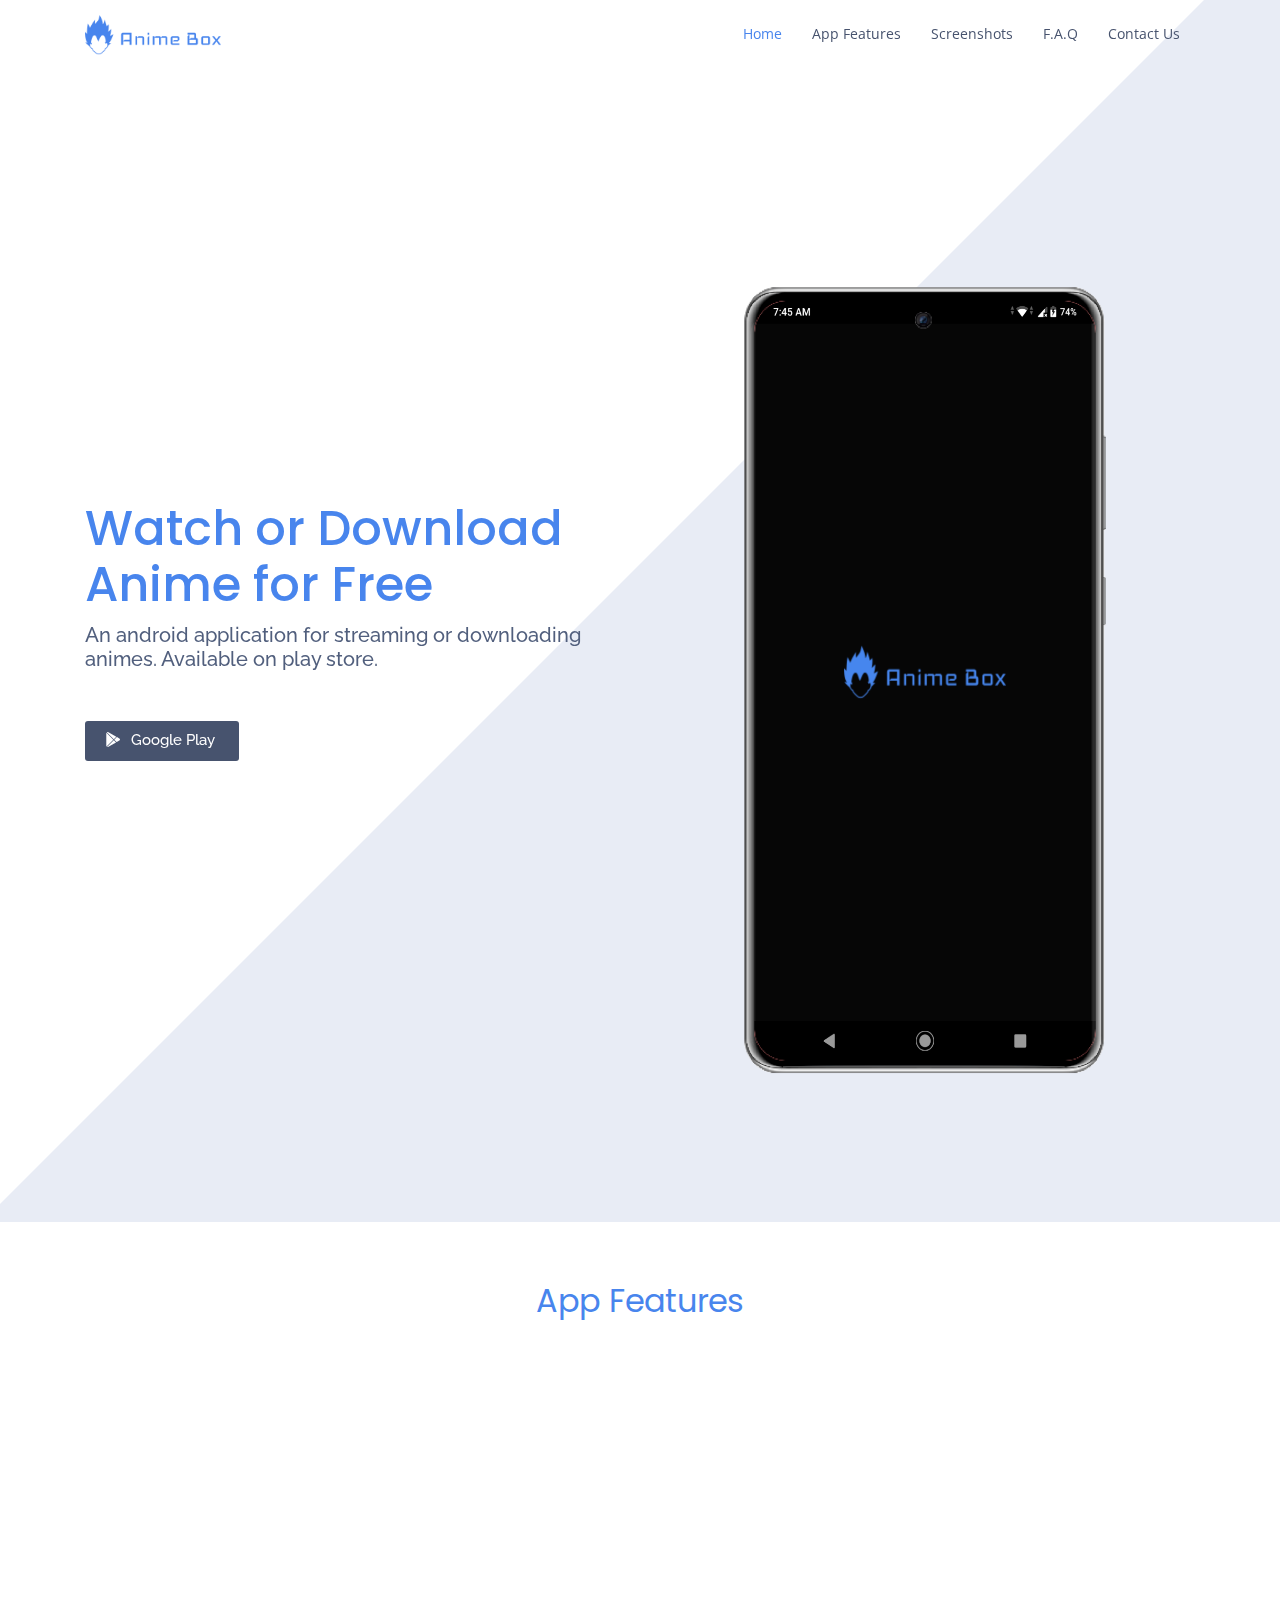
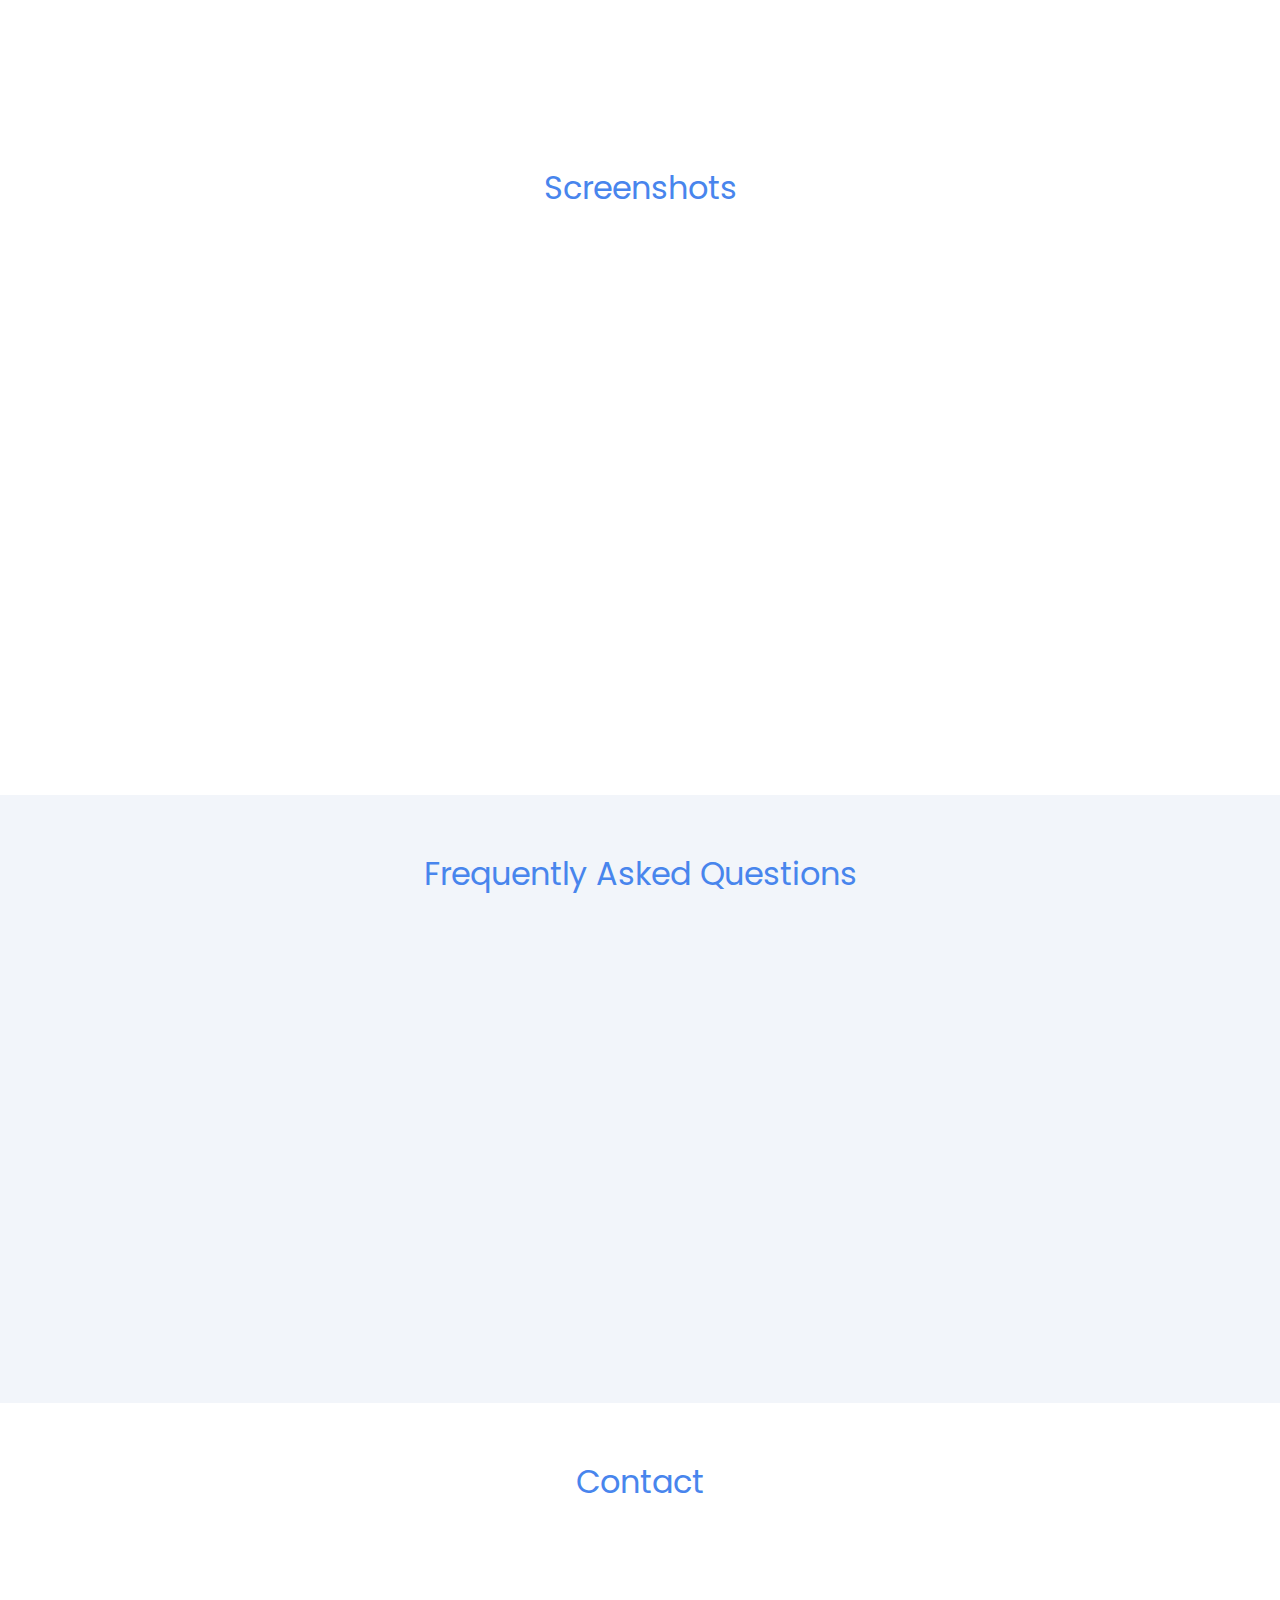
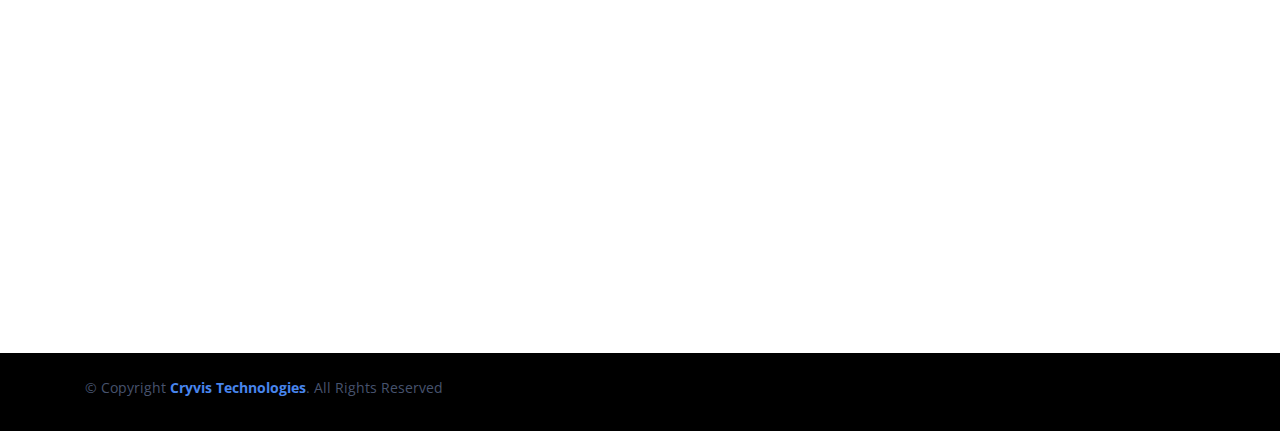
==== index.html @ a3390231 "first commit" ====
<!DOCTYPE html>
<html lang="en">

<head>
  <meta charset="utf-8">
  <meta content="width=device-width, initial-scale=1.0" name="viewport">

  <title>Anime Box</title>
  <meta content="" name="descriptison">
  <meta content="" name="keywords">

  <!-- Favicons -->
  <link href="assets/img/favicon.png" rel="icon">
  <link href="assets/img/apple-touch-icon.png" rel="apple-touch-icon">

  <!-- Google Fonts -->
  <link href="https://fonts.googleapis.com/css?family=Open+Sans:300,300i,400,400i,600,600i,700,700i|Raleway:300,300i,400,400i,500,500i,600,600i,700,700i|Poppins:300,300i,400,400i,500,500i,600,600i,700,700i" rel="stylesheet">

  <!-- Vendor CSS Files -->
  <link href="assets/vendor/bootstrap/css/bootstrap.min.css" rel="stylesheet">
  <link href="assets/vendor/icofont/icofont.min.css" rel="stylesheet">
  <link href="assets/vendor/boxicons/css/boxicons.min.css" rel="stylesheet">
  <link href="assets/vendor/owl.carousel/assets/owl.carousel.min.css" rel="stylesheet">
  <link href="assets/vendor/venobox/venobox.css" rel="stylesheet">
  <link href="assets/vendor/aos/aos.css" rel="stylesheet">
  <link href="assets/css/style.css" rel="stylesheet">

</head>

<body>

  <!-- ======= Header ======= -->
  <header id="header" class="fixed-top">
    <div class="container d-flex">

      <div class="logo mr-auto">
        <!--<h1 class="text-light"><a href="index.html">Anime Box</a></h1>-->
        <!-- Uncomment below if you prefer to use an image logo -->
         <a href="index.html"><img style="color: #4885ed;" src="assets/img/logo.png" alt="" class="img-fluid"></a>
      </div>

      <nav class="nav-menu d-none d-lg-block">
        <ul>
          <li class="active"><a href="#header">Home</a></li>
          <li><a href="#features">App Features</a></li>
          <li><a href="#gallery">Screenshots</a></li>
          <li><a href="#faq">F.A.Q</a></li>
          <li><a href="#contact">Contact Us</a></li>
        </ul>
      </nav><!-- .nav-menu -->

    </div>
  </header><!-- End Header -->

  <!-- ======= Hero Section ======= -->
  <section id="hero" class="d-flex align-items-center">

    <div class="container">
      <div class="row">
        <div class="col-lg-6 d-lg-flex flex-lg-column justify-content-center align-items-stretch pt-5 pt-lg-0 order-2 order-lg-1" data-aos="fade-up">
          <div>
            <h1>Watch or Download Anime for Free</h1>
            <h2>An android application for streaming or downloading animes. Available on play store.</h2>
            <a href="https://bit.ly/2QxTXUE" class="download-btn"><i class="bx bxl-play-store"></i> Google Play</a>
          </div>
        </div>
        <div class="col-lg-6 d-lg-flex flex-lg-column align-items-stretch order-1 order-lg-2 hero-img" data-aos="fade-up">
          <img src="assets/img/gallery/7.png" class="img-fluid" alt="">
        </div>
      </div>
    </div>

  </section><!-- End Hero -->

  <main id="main">

    <!-- ======= App Features Section ======= -->
    <section id="features" class="features">
      <div class="container">

        <div class="section-title">
          <h2>App Features</h2>
        </div>

        <div class="row no-gutters">
          <div class="col-xl-12 d-flex align-items-stretch order-2 order-lg-1">
            <div class="content d-flex flex-column justify-content-center">
              <div class="row">
                <div class="col-md-6 icon-box" data-aos="fade-up">
                  <i class="bx bx-check"></i>
                  <h4>More than 2700 Animes</h4>
                  
                </div>
                <div class="col-md-6 icon-box" data-aos="fade-up" data-aos-delay="100">
                  <i class="bx bx-check"></i>
                  <h4>Very Simple User Interface</h4>
                </div>
                <div class="col-md-6 icon-box" data-aos="fade-up" data-aos-delay="200">
                  <i class="bx bx-check"></i>
                  <h4>Progress Tracking</h4>
                </div>
                <div class="col-md-6 icon-box" data-aos="fade-up" data-aos-delay="300">
                  <i class="bx bx-check"></i>
                  <h4>Fast Streaming</h4>
                </div>
                <div class="col-md-6 icon-box" data-aos="fade-up" data-aos-delay="400">
                  <i class="bx bx-check"></i>
                  <h4>New animes added regularly</h4>
                </div>
                <div class="col-md-6 icon-box" data-aos="fade-up" data-aos-delay="500">
                  <i class="bx bx-check"></i>
                  <h4>Always FREE</h4>
                </div>
              </div>
            </div>
          </div>
        </div>

      </div>
    </section><!-- End App Features Section -->
    <!-- ======= Gallery Section ======= -->
    <section id="gallery" class="gallery">
      <div class="container">

        <div class="section-title">
          <h2>Screenshots</h2>
        </div>

        <div class="owl-carousel gallery-carousel" data-aos="fade-up">
          <a href="assets/img/gallery/1.png" class="venobox" data-gall="gallery-carousel"><img src="assets/img/gallery/1.png" alt=""></a>
          <a href="assets/img/gallery/2.png" class="venobox" data-gall="gallery-carousel"><img src="assets/img/gallery/2.png" alt=""></a>
          <a href="assets/img/gallery/3.png" class="venobox" data-gall="gallery-carousel"><img src="assets/img/gallery/3.png" alt=""></a>
          <a href="assets/img/gallery/4.png" class="venobox" data-gall="gallery-carousel"><img src="assets/img/gallery/4.png" alt=""></a>
          <a href="assets/img/gallery/5.png" class="venobox" data-gall="gallery-carousel"><img src="assets/img/gallery/5.png" alt=""></a>
          <a href="assets/img/gallery/6.png" class="venobox" data-gall="gallery-carousel"><img src="assets/img/gallery/6.png" alt=""></a>
        </div>

      </div>
    </section><!-- End Gallery Section -->
    <!-- ======= Frequently Asked Questions Section ======= -->
    <section id="faq" class="faq section-bg">
      <div class="container">

        <div class="section-title">

          <h2>Frequently Asked Questions</h2>
        </div>

        <div class="accordion-list">
          <ul>
            <li data-aos="fade-up">
              <i class="bx bx-help-circle icon-help"></i> <a data-toggle="collapse" class="collapse" href="#accordion-list-1">Is Anime Box Completely Free? <i class="bx bx-chevron-down icon-show"></i><i class="bx bx-chevron-up icon-close"></i></a>
              <div id="accordion-list-1" class="collapse show" data-parent=".accordion-list">
                <p>
                  Yes, Anime box is free and will always remain. In case you want to remove ads you can a pay a small amount and remove them.
                </p>
              </div>
            </li>
            <li data-aos="fade-up" data-aos-delay="200">
              <i class="bx bx-help-circle icon-help"></i> <a data-toggle="collapse" href="#accordion-list-3" class="collapsed">Does anime box owns the content it shows to user? <i class="bx bx-chevron-down icon-show"></i><i class="bx bx-chevron-up icon-close"></i></a>
              <div id="accordion-list-3" class="collapse" data-parent=".accordion-list">
                <p>
                  No, Anime box gathers its content over different sources from internet and shows it to you collectively. We do not own any of the content, it is property of its rightful owner.
                </p>
              </div>
            </li>
            <li data-aos="fade-up" data-aos-delay="100">
              <i class="bx bx-help-circle icon-help"></i> <a data-toggle="collapse" href="#accordion-list-2" class="collapsed">I am not able to watch an episode. What should I do? <i class="bx bx-chevron-down icon-show"></i><i class="bx bx-chevron-up icon-close"></i></a>
              <div id="accordion-list-2" class="collapse" data-parent=".accordion-list">
                <p>
                  As Anime Box does not own any of the content this is possible. You contact us on our support email (support@cryvis.com) and we'll look forward into it.
                </p>
              </div>
            </li>

            <li data-aos="fade-up" data-aos-delay="300">
              <i class="bx bx-help-circle icon-help"></i> <a data-toggle="collapse" href="#accordion-list-4" class="collapsed">I own a content being displayed on anime box and I don't want to consent it to be displayed on the app. What should I do? <i class="bx bx-chevron-down icon-show"></i><i class="bx bx-chevron-up icon-close"></i></a>
              <div id="accordion-list-4" class="collapse" data-parent=".accordion-list">
                <p>
                  As Anime Box gathers content over the internet it runs based upon an algorithm. You can contact us on our support email and we'll consider restricting that content on our app.
                </p>
              </div>
            </li>
          </ul>
        </div>

      </div>
    </section><!-- End Frequently Asked Questions Section -->

    <!-- ======= Contact Section ======= -->
    <section id="contact" class="contact">
      <div class="container">

        <div class="section-title">
          <h2>Contact</h2>
        </div>

        <div class="row">

          <div class="col-lg-6">
            <div class="row">
              <div class="col-lg-6 info" data-aos="fade-up" data-aos-delay="200">
                <i class="bx bx-envelope"></i>
                <h4>Email Us</h4>
                <p>support@cryvis.com<br>info@cryvis.com</p>
              </div>
              <div class="col-lg-6 info" data-aos="fade-up" data-aos-delay="300">
                <i class="bx bx-time-five"></i>
                <h4>Working Hours</h4>
                <p>Mon - Fri: 9AM to 5PM<br>Sunday: 9AM to 1PM</p>
              </div>
            </div>
          </div>

          <div class="col-lg-6">
            <form enctype="text/plain" action="mailto:support@cryvis.com" method="post" role="form" data-aos="fade-up">
              <div class="form-group">
                <input placeholder="Your Name" type="text" name="name" class="form-control" id="name" data-rule="minlen:4" data-msg="Please enter at least 4 chars" />
                <div class="validate"></div>
              </div>
              <div class="form-group">
                <input placeholder="Your Email" type="email" class="form-control" name="mail" id="email" data-rule="email" data-msg="Please enter a valid email" />
                <div class="validate"></div>
              </div>
              <div class="form-group">
                <input placeholder="Subject" type="text" class="form-control" name="subject" id="subject" data-rule="minlen:4" data-msg="Please enter at least 8 chars of subject" />
                <div class="validate"></div>
              </div>
              <div class="form-group">
                <textarea placeholder="Message" class="form-control" name="message" rows="5" data-rule="required" data-msg="Please write something for us"></textarea>
                <div class="validate"></div>
              </div>
              <div class="text-center"><button type="submit">Send Message</button></div>
            </form>
          </div>

        </div>

      </div>
    </section><!-- End Contact Section -->
  </main><!-- End #main -->

  <!-- ======= Footer ======= -->
  <footer id="footer">
    <div class="container py-4">
      <div class="copyright">
        &copy; Copyright <strong><a href="https://www.cryvis.com">Cryvis Technologies</a></strong>. All Rights Reserved
      </div>
    </div>
  </footer><!-- End Footer -->

  <a href="#" class="back-to-top"><i class="icofont-simple-up"></i></a>

  <!-- Vendor JS Files -->
  <script src="assets/vendor/jquery/jquery.min.js"></script>
  <script src="assets/vendor/bootstrap/js/bootstrap.bundle.min.js"></script>
  <script src="assets/vendor/jquery.easing/jquery.easing.min.js"></script>
  <script src="assets/vendor/php-email-form/validate.js"></script>
  <script src="assets/vendor/owl.carousel/owl.carousel.min.js"></script>
  <script src="assets/vendor/venobox/venobox.min.js"></script>
  <script src="assets/vendor/aos/aos.js"></script>

  <!-- Template Main JS File -->
  <script src="assets/js/main.js"></script>

</body>

</html>
---- assets/vendor/venobox/venobox.css ----
/* ------ venobox.css --------*/
.vbox-overlay *, .vbox-overlay *:before, .vbox-overlay *:after{
    -webkit-backface-visibility: hidden;
    -webkit-box-sizing:border-box;
    -moz-box-sizing:border-box;
    box-sizing:border-box;
}
.vbox-overlay * { 
    -webkit-backface-visibility: visible;
    backface-visibility: visible;
}
.vbox-overlay{
    display: -webkit-flex;
    display: flex;
    -webkit-flex-direction: column;
    flex-direction: column;
    -webkit-justify-content: center;
    justify-content: center;
    -webkit-align-items: center;
    align-items: center;
    position: fixed;
    left: 0;
    top: 0;
    bottom: 0;
    right: 0;
    z-index: 1040;
    -webkit-transform:translateZ(1000px);
    transform: translateZ(1000px);
    transform-style: preserve-3d;
}

/* ----- navigation ----- */
.vbox-title{
    width: 100%;
    height: 40px;
    float: left;
    text-align: center;
    line-height: 28px;
    font-size: 12px;
    padding: 6px 40px;
    overflow: hidden;
    position: fixed;
    display: none;
    left: 0;
    z-index: 1050;
}
.vbox-close{
    cursor: pointer;
    position: fixed;
    top: -1px;
    right: 0;
    width: 50px;
    height: 40px;
    padding: 6px;
    display: block;
    background-position:10px center;
    overflow: hidden;
    font-size: 24px;
    line-height: 1;
    text-align: center;
    z-index: 1050;
}
.vbox-num{
    cursor: pointer;
    position: fixed;
    left: 0;
    height: 40px;
    display: block;
    overflow: hidden;
    line-height: 28px;
    font-size: 12px;
    padding: 6px 10px;
    display: none;
    z-index: 1050;
}
/* ----- navigation ARROWS ----- */
.vbox-next, .vbox-prev{
    position: fixed;
    top: 50%;
    margin-top: -15px;
    overflow: hidden;
    cursor: pointer;
    display: block;
    width: 45px;
    height: 45px;
    z-index: 1050;
}
.vbox-next span, .vbox-prev span{
    position: relative;
    width: 20px;
    height: 20px;
    border: 2px solid transparent;
    border-top-color: #B6B6B6;
    border-right-color: #B6B6B6;
    text-indent: -100px;
    position: absolute;
    top: 8px;
    display: block;
}
.vbox-prev{
    left: 15px;
}
.vbox-next{
    right: 15px;
}
.vbox-prev span{
    left: 10px;
    -ms-transform: rotate(-135deg);
    -webkit-transform: rotate(-135deg);
    transform: rotate(-135deg);
}
.vbox-next span{
    -ms-transform: rotate(45deg);
    -webkit-transform: rotate(45deg);
    transform: rotate(45deg);
    right: 10px;
}
/* ------- inline window ------ */
.vbox-inline{
    width: 420px;
    height: 315px;
    height: 70vh;
    padding: 10px;
    background: #fff;
    margin: 0 auto;
    overflow: auto;
    text-align: left;
}
/* ------- Video & iFrames window ------ */
.venoframe{
    max-width: 100%;
    width: 100%;
    border: none;
    width: 100%;
    height: 260px;
    height: 70vh;
}
.venoframe.vbvid{
    height: 260px;
}
@media (min-width: 768px) {
    .venoframe, .vbox-inline{
        width: 90%;
        height: 360px;
        height: 70vh;
    }
    .venoframe.vbvid{
        width: 640px;
        height: 360px;
    }
}
@media (min-width: 992px) {
    .venoframe, .vbox-inline{
        max-width: 1200px;
        width: 80%;
        height: 540px;
        height: 70vh;
    }
    .venoframe.vbvid{
        width: 960px;
        height: 540px;
    }
}
/* 
Please do NOT edit this part! 
or at least read this note: http://i.imgur.com/7C0ws9e.gif
*/
.vbox-open{
    overflow: hidden;
}
.vbox-container{
    position: absolute;
    left: 0;
    right: 0;
    top: 0;
    bottom: 0;
    overflow-x: hidden;
    overflow-y: scroll;
    overflow-scrolling: touch;
    -webkit-overflow-scrolling: touch;
    z-index: 20;
    max-height: 100%;

}

.vbox-content{
    text-align: center;
    float: left;
    width: 100%;
    position: relative;
    overflow: hidden;
    padding: 20px 10px;
}
.vbox-container img{
    max-width: 100%;
    height: auto;
}
.vbox-figlio{
    box-shadow: 0 0 12px rgba(0,0,0,0.19), 0 6px 6px rgba(0,0,0,0.23);
    max-width: 100%;
    text-align: initial;
}
img.vbox-figlio{
    -webkit-user-select: none;
-khtml-user-select: none;
-moz-user-select: none;
-o-user-select: none;
user-select: none;
}
.vbox-content.swipe-left{
    margin-left: -200px !important;
}
.vbox-content.swipe-right{
    margin-left: 200px !important;
}
.vbox-animated{
    webkit-transition: margin 300ms ease-out;
    transition: margin 300ms ease-out;
}

/* ---------- preloader ----------
 * SPINKIT 
 * http://tobiasahlin.com/spinkit/
-------------------------------- */
.sk-double-bounce,.sk-rotating-plane{width:40px;height:40px;margin:40px auto}.sk-rotating-plane{background-color:#333;-webkit-animation:sk-rotatePlane 1.2s infinite ease-in-out;animation:sk-rotatePlane 1.2s infinite ease-in-out}@-webkit-keyframes sk-rotatePlane{0%{-webkit-transform:perspective(120px) rotateX(0) rotateY(0);transform:perspective(120px) rotateX(0) rotateY(0)}50%{-webkit-transform:perspective(120px) rotateX(-180.1deg) rotateY(0);transform:perspective(120px) rotateX(-180.1deg) rotateY(0)}100%{-webkit-transform:perspective(120px) rotateX(-180deg) rotateY(-179.9deg);transform:perspective(120px) rotateX(-180deg) rotateY(-179.9deg)}}@keyframes sk-rotatePlane{0%{-webkit-transform:perspective(120px) rotateX(0) rotateY(0);transform:perspective(120px) rotateX(0) rotateY(0)}50%{-webkit-transform:perspective(120px) rotateX(-180.1deg) rotateY(0);transform:perspective(120px) rotateX(-180.1deg) rotateY(0)}100%{-webkit-transform:perspective(120px) rotateX(-180deg) rotateY(-179.9deg);transform:perspective(120px) rotateX(-180deg) rotateY(-179.9deg)}}.sk-double-bounce{position:relative}.sk-double-bounce .sk-child{width:100%;height:100%;border-radius:50%;background-color:#333;opacity:.6;position:absolute;top:0;left:0;-webkit-animation:sk-doubleBounce 2s infinite ease-in-out;animation:sk-doubleBounce 2s infinite ease-in-out}.sk-chasing-dots .sk-child,.sk-spinner-pulse,.sk-three-bounce .sk-child{background-color:#333;border-radius:100%}.sk-double-bounce .sk-double-bounce2{-webkit-animation-delay:-1s;animation-delay:-1s}@-webkit-keyframes sk-doubleBounce{0%,100%{-webkit-transform:scale(0);transform:scale(0)}50%{-webkit-transform:scale(1);transform:scale(1)}}@keyframes sk-doubleBounce{0%,100%{-webkit-transform:scale(0);transform:scale(0)}50%{-webkit-transform:scale(1);transform:scale(1)}}.sk-wave{margin:40px auto;width:50px;height:40px;text-align:center;font-size:10px}.sk-wave .sk-rect{background-color:#333;height:100%;width:6px;display:inline-block;-webkit-animation:sk-waveStretchDelay 1.2s infinite ease-in-out;animation:sk-waveStretchDelay 1.2s infinite ease-in-out}.sk-wave .sk-rect1{-webkit-animation-delay:-1.2s;animation-delay:-1.2s}.sk-wave .sk-rect2{-webkit-animation-delay:-1.1s;animation-delay:-1.1s}.sk-wave .sk-rect3{-webkit-animation-delay:-1s;animation-delay:-1s}.sk-wave .sk-rect4{-webkit-animation-delay:-.9s;animation-delay:-.9s}.sk-wave .sk-rect5{-webkit-animation-delay:-.8s;animation-delay:-.8s}@-webkit-keyframes sk-waveStretchDelay{0%,100%,40%{-webkit-transform:scaleY(.4);transform:scaleY(.4)}20%{-webkit-transform:scaleY(1);transform:scaleY(1)}}@keyframes sk-waveStretchDelay{0%,100%,40%{-webkit-transform:scaleY(.4);transform:scaleY(.4)}20%{-webkit-transform:scaleY(1);transform:scaleY(1)}}.sk-wandering-cubes{margin:40px auto;width:40px;height:40px;position:relative}.sk-wandering-cubes .sk-cube{background-color:#333;width:10px;height:10px;position:absolute;top:0;left:0;-webkit-animation:sk-wanderingCube 1.8s ease-in-out -1.8s infinite both;animation:sk-wanderingCube 1.8s ease-in-out -1.8s infinite both}.sk-chasing-dots,.sk-spinner-pulse{width:40px;height:40px;margin:40px auto}.sk-wandering-cubes .sk-cube2{-webkit-animation-delay:-.9s;animation-delay:-.9s}@-webkit-keyframes sk-wanderingCube{0%{-webkit-transform:rotate(0);transform:rotate(0)}25%{-webkit-transform:translateX(30px) rotate(-90deg) scale(.5);transform:translateX(30px) rotate(-90deg) scale(.5)}50%{-webkit-transform:translateX(30px) translateY(30px) rotate(-179deg);transform:translateX(30px) translateY(30px) rotate(-179deg)}50.1%{-webkit-transform:translateX(30px) translateY(30px) rotate(-180deg);transform:translateX(30px) translateY(30px) rotate(-180deg)}75%{-webkit-transform:translateX(0) translateY(30px) rotate(-270deg) scale(.5);transform:translateX(0) translateY(30px) rotate(-270deg) scale(.5)}100%{-webkit-transform:rotate(-360deg);transform:rotate(-360deg)}}@keyframes sk-wanderingCube{0%{-webkit-transform:rotate(0);transform:rotate(0)}25%{-webkit-transform:translateX(30px) rotate(-90deg) scale(.5);transform:translateX(30px) rotate(-90deg) scale(.5)}50%{-webkit-transform:translateX(30px) translateY(30px) rotate(-179deg);transform:translateX(30px) translateY(30px) rotate(-179deg)}50.1%{-webkit-transform:translateX(30px) translateY(30px) rotate(-180deg);transform:translateX(30px) translateY(30px) rotate(-180deg)}75%{-webkit-transform:translateX(0) translateY(30px) rotate(-270deg) scale(.5);transform:translateX(0) translateY(30px) rotate(-270deg) scale(.5)}100%{-webkit-transform:rotate(-360deg);transform:rotate(-360deg)}}.sk-spinner-pulse{-webkit-animation:sk-pulseScaleOut 1s infinite ease-in-out;animation:sk-pulseScaleOut 1s infinite ease-in-out}@-webkit-keyframes sk-pulseScaleOut{0%{-webkit-transform:scale(0);transform:scale(0)}100%{-webkit-transform:scale(1);transform:scale(1);opacity:0}}@keyframes sk-pulseScaleOut{0%{-webkit-transform:scale(0);transform:scale(0)}100%{-webkit-transform:scale(1);transform:scale(1);opacity:0}}.sk-chasing-dots{position:relative;text-align:center;-webkit-animation:sk-chasingDotsRotate 2s infinite linear;animation:sk-chasingDotsRotate 2s infinite linear}.sk-chasing-dots .sk-child{width:60%;height:60%;display:inline-block;position:absolute;top:0;-webkit-animation:sk-chasingDotsBounce 2s infinite ease-in-out;animation:sk-chasingDotsBounce 2s infinite ease-in-out}.sk-chasing-dots .sk-dot2{top:auto;bottom:0;-webkit-animation-delay:-1s;animation-delay:-1s}@-webkit-keyframes sk-chasingDotsRotate{100%{-webkit-transform:rotate(360deg);transform:rotate(360deg)}}@keyframes sk-chasingDotsRotate{100%{-webkit-transform:rotate(360deg);transform:rotate(360deg)}}@-webkit-keyframes sk-chasingDotsBounce{0%,100%{-webkit-transform:scale(0);transform:scale(0)}50%{-webkit-transform:scale(1);transform:scale(1)}}@keyframes sk-chasingDotsBounce{0%,100%{-webkit-transform:scale(0);transform:scale(0)}50%{-webkit-transform:scale(1);transform:scale(1)}}.sk-three-bounce{margin:40px auto;width:80px;text-align:center}.sk-three-bounce .sk-child{width:20px;height:20px;display:inline-block;-webkit-animation:sk-three-bounce 1.4s ease-in-out 0s infinite both;animation:sk-three-bounce 1.4s ease-in-out 0s infinite both}.sk-circle .sk-child:before,.sk-fading-circle .sk-circle:before{display:block;border-radius:100%;content:'';background-color:#333}.sk-three-bounce .sk-bounce1{-webkit-animation-delay:-.32s;animation-delay:-.32s}.sk-three-bounce .sk-bounce2{-webkit-animation-delay:-.16s;animation-delay:-.16s}@-webkit-keyframes sk-three-bounce{0%,100%,80%{-webkit-transform:scale(0);transform:scale(0)}40%{-webkit-transform:scale(1);transform:scale(1)}}@keyframes sk-three-bounce{0%,100%,80%{-webkit-transform:scale(0);transform:scale(0)}40%{-webkit-transform:scale(1);transform:scale(1)}}.sk-circle{margin:40px auto;width:40px;height:40px;position:relative}.sk-circle .sk-child{width:100%;height:100%;position:absolute;left:0;top:0}.sk-circle .sk-child:before{margin:0 auto;width:15%;height:15%;-webkit-animation:sk-circleBounceDelay 1.2s infinite ease-in-out both;animation:sk-circleBounceDelay 1.2s infinite ease-in-out both}.sk-circle .sk-circle2{-webkit-transform:rotate(30deg);-ms-transform:rotate(30deg);transform:rotate(30deg)}.sk-circle .sk-circle3{-webkit-transform:rotate(60deg);-ms-transform:rotate(60deg);transform:rotate(60deg)}.sk-circle .sk-circle4{-webkit-transform:rotate(90deg);-ms-transform:rotate(90deg);transform:rotate(90deg)}.sk-circle .sk-circle5{-webkit-transform:rotate(120deg);-ms-transform:rotate(120deg);transform:rotate(120deg)}.sk-circle .sk-circle6{-webkit-transform:rotate(150deg);-ms-transform:rotate(150deg);transform:rotate(150deg)}.sk-circle .sk-circle7{-webkit-transform:rotate(180deg);-ms-transform:rotate(180deg);transform:rotate(180deg)}.sk-circle .sk-circle8{-webkit-transform:rotate(210deg);-ms-transform:rotate(210deg);transform:rotate(210deg)}.sk-circle .sk-circle9{-webkit-transform:rotate(240deg);-ms-transform:rotate(240deg);transform:rotate(240deg)}.sk-circle .sk-circle10{-webkit-transform:rotate(270deg);-ms-transform:rotate(270deg);transform:rotate(270deg)}.sk-circle .sk-circle11{-webkit-transform:rotate(300deg);-ms-transform:rotate(300deg);transform:rotate(300deg)}.sk-circle .sk-circle12{-webkit-transform:rotate(330deg);-ms-transform:rotate(330deg);transform:rotate(330deg)}.sk-circle .sk-circle2:before{-webkit-animation-delay:-1.1s;animation-delay:-1.1s}.sk-circle .sk-circle3:before{-webkit-animation-delay:-1s;animation-delay:-1s}.sk-circle .sk-circle4:before{-webkit-animation-delay:-.9s;animation-delay:-.9s}.sk-circle .sk-circle5:before{-webkit-animation-delay:-.8s;animation-delay:-.8s}.sk-circle .sk-circle6:before{-webkit-animation-delay:-.7s;animation-delay:-.7s}.sk-circle .sk-circle7:before{-webkit-animation-delay:-.6s;animation-delay:-.6s}.sk-circle .sk-circle8:before{-webkit-animation-delay:-.5s;animation-delay:-.5s}.sk-circle .sk-circle9:before{-webkit-animation-delay:-.4s;animation-delay:-.4s}.sk-circle .sk-circle10:before{-webkit-animation-delay:-.3s;animation-delay:-.3s}.sk-circle .sk-circle11:before{-webkit-animation-delay:-.2s;animation-delay:-.2s}.sk-circle .sk-circle12:before{-webkit-animation-delay:-.1s;animation-delay:-.1s}@-webkit-keyframes sk-circleBounceDelay{0%,100%,80%{-webkit-transform:scale(0);transform:scale(0)}40%{-webkit-transform:scale(1);transform:scale(1)}}@keyframes sk-circleBounceDelay{0%,100%,80%{-webkit-transform:scale(0);transform:scale(0)}40%{-webkit-transform:scale(1);transform:scale(1)}}.sk-cube-grid{width:40px;height:40px;margin:40px auto}.sk-cube-grid .sk-cube{width:33.33%;height:33.33%;background-color:#333;float:left;-webkit-animation:sk-cubeGridScaleDelay 1.3s infinite ease-in-out;animation:sk-cubeGridScaleDelay 1.3s infinite ease-in-out}.sk-cube-grid .sk-cube1{-webkit-animation-delay:.2s;animation-delay:.2s}.sk-cube-grid .sk-cube2{-webkit-animation-delay:.3s;animation-delay:.3s}.sk-cube-grid .sk-cube3{-webkit-animation-delay:.4s;animation-delay:.4s}.sk-cube-grid .sk-cube4{-webkit-animation-delay:.1s;animation-delay:.1s}.sk-cube-grid .sk-cube5{-webkit-animation-delay:.2s;animation-delay:.2s}.sk-cube-grid .sk-cube6{-webkit-animation-delay:.3s;animation-delay:.3s}.sk-cube-grid .sk-cube7{-webkit-animation-delay:0ms;animation-delay:0ms}.sk-cube-grid .sk-cube8{-webkit-animation-delay:.1s;animation-delay:.1s}.sk-cube-grid .sk-cube9{-webkit-animation-delay:.2s;animation-delay:.2s}@-webkit-keyframes sk-cubeGridScaleDelay{0%,100%,70%{-webkit-transform:scale3D(1,1,1);transform:scale3D(1,1,1)}35%{-webkit-transform:scale3D(0,0,1);transform:scale3D(0,0,1)}}@keyframes sk-cubeGridScaleDelay{0%,100%,70%{-webkit-transform:scale3D(1,1,1);transform:scale3D(1,1,1)}35%{-webkit-transform:scale3D(0,0,1);transform:scale3D(0,0,1)}}.sk-fading-circle{margin:40px auto;width:40px;height:40px;position:relative}.sk-fading-circle .sk-circle{width:100%;height:100%;position:absolute;left:0;top:0}.sk-fading-circle .sk-circle:before{margin:0 auto;width:15%;height:15%;-webkit-animation:sk-circleFadeDelay 1.2s infinite ease-in-out both;animation:sk-circleFadeDelay 1.2s infinite ease-in-out both}.sk-fading-circle .sk-circle2{-webkit-transform:rotate(30deg);-ms-transform:rotate(30deg);transform:rotate(30deg)}.sk-fading-circle .sk-circle3{-webkit-transform:rotate(60deg);-ms-transform:rotate(60deg);transform:rotate(60deg)}.sk-fading-circle .sk-circle4{-webkit-transform:rotate(90deg);-ms-transform:rotate(90deg);transform:rotate(90deg)}.sk-fading-circle .sk-circle5{-webkit-transform:rotate(120deg);-ms-transform:rotate(120deg);transform:rotate(120deg)}.sk-fading-circle .sk-circle6{-webkit-transform:rotate(150deg);-ms-transform:rotate(150deg);transform:rotate(150deg)}.sk-fading-circle .sk-circle7{-webkit-transform:rotate(180deg);-ms-transform:rotate(180deg);transform:rotate(180deg)}.sk-fading-circle .sk-circle8{-webkit-transform:rotate(210deg);-ms-transform:rotate(210deg);transform:rotate(210deg)}.sk-fading-circle .sk-circle9{-webkit-transform:rotate(240deg);-ms-transform:rotate(240deg);transform:rotate(240deg)}.sk-fading-circle .sk-circle10{-webkit-transform:rotate(270deg);-ms-transform:rotate(270deg);transform:rotate(270deg)}.sk-fading-circle .sk-circle11{-webkit-transform:rotate(300deg);-ms-transform:rotate(300deg);transform:rotate(300deg)}.sk-fading-circle .sk-circle12{-webkit-transform:rotate(330deg);-ms-transform:rotate(330deg);transform:rotate(330deg)}.sk-fading-circle .sk-circle2:before{-webkit-animation-delay:-1.1s;animation-delay:-1.1s}.sk-fading-circle .sk-circle3:before{-webkit-animation-delay:-1s;animation-delay:-1s}.sk-fading-circle .sk-circle4:before{-webkit-animation-delay:-.9s;animation-delay:-.9s}.sk-fading-circle .sk-circle5:before{-webkit-animation-delay:-.8s;animation-delay:-.8s}.sk-fading-circle .sk-circle6:before{-webkit-animation-delay:-.7s;animation-delay:-.7s}.sk-fading-circle .sk-circle7:before{-webkit-animation-delay:-.6s;animation-delay:-.6s}.sk-fading-circle .sk-circle8:before{-webkit-animation-delay:-.5s;animation-delay:-.5s}.sk-fading-circle .sk-circle9:before{-webkit-animation-delay:-.4s;animation-delay:-.4s}.sk-fading-circle .sk-circle10:before{-webkit-animation-delay:-.3s;animation-delay:-.3s}.sk-fading-circle .sk-circle11:before{-webkit-animation-delay:-.2s;animation-delay:-.2s}.sk-fading-circle .sk-circle12:before{-webkit-animation-delay:-.1s;animation-delay:-.1s}@-webkit-keyframes sk-circleFadeDelay{0%,100%,39%{opacity:0}40%{opacity:1}}@keyframes sk-circleFadeDelay{0%,100%,39%{opacity:0}40%{opacity:1}}.sk-folding-cube{margin:40px auto;width:40px;height:40px;position:relative;-webkit-transform:rotateZ(45deg);transform:rotateZ(45deg)}.sk-folding-cube .sk-cube{float:left;width:50%;height:50%;position:relative;-webkit-transform:scale(1.1);-ms-transform:scale(1.1);transform:scale(1.1)}.sk-folding-cube .sk-cube:before{content:'';position:absolute;top:0;left:0;width:100%;height:100%;background-color:#333;-webkit-animation:sk-foldCubeAngle 2.4s infinite linear both;animation:sk-foldCubeAngle 2.4s infinite linear both;-webkit-transform-origin:100% 100%;-ms-transform-origin:100% 100%;transform-origin:100% 100%}.sk-folding-cube .sk-cube2{-webkit-transform:scale(1.1) rotateZ(90deg);transform:scale(1.1) rotateZ(90deg)}.sk-folding-cube .sk-cube3{-webkit-transform:scale(1.1) rotateZ(180deg);transform:scale(1.1) rotateZ(180deg)}.sk-folding-cube .sk-cube4{-webkit-transform:scale(1.1) rotateZ(270deg);transform:scale(1.1) rotateZ(270deg)}.sk-folding-cube .sk-cube2:before{-webkit-animation-delay:.3s;animation-delay:.3s}.sk-folding-cube .sk-cube3:before{-webkit-animation-delay:.6s;animation-delay:.6s}.sk-folding-cube .sk-cube4:before{-webkit-animation-delay:.9s;animation-delay:.9s}@-webkit-keyframes sk-foldCubeAngle{0%,10%{-webkit-transform:perspective(140px) rotateX(-180deg);transform:perspective(140px) rotateX(-180deg);opacity:0}25%,75%{-webkit-transform:perspective(140px) rotateX(0);transform:perspective(140px) rotateX(0);opacity:1}100%,90%{-webkit-transform:perspective(140px) rotateY(180deg);transform:perspective(140px) rotateY(180deg);opacity:0}}@keyframes sk-foldCubeAngle{0%,10%{-webkit-transform:perspective(140px) rotateX(-180deg);transform:perspective(140px) rotateX(-180deg);opacity:0}25%,75%{-webkit-transform:perspective(140px) rotateX(0);transform:perspective(140px) rotateX(0);opacity:1}100%,90%{-webkit-transform:perspective(140px) rotateY(180deg);transform:perspective(140px) rotateY(180deg);opacity:0}}
---- assets/css/style.css ----
/**
* Template Name: Appland - v2.0.0
* Template URL: https://bootstrapmade.com/free-bootstrap-app-landing-page-template/
* Author: BootstrapMade.com
* License: https://bootstrapmade.com/license/
*/

/*--------------------------------------------------------------
# General
--------------------------------------------------------------*/
body {
  font-family: "Open Sans", sans-serif;
  color: #202020;
}

a {
  color: #4885ed;
}

a:hover {
  color: #7b94c9;
  text-decoration: none;
}

h1, h2, h3, h4, h5, h6 {
  font-family: "Raleway", sans-serif;
}

/*--------------------------------------------------------------
# Back to top button
--------------------------------------------------------------*/
.back-to-top {
  position: fixed;
  display: none;
  width: 40px;
  height: 40px;
  border-radius: 50px;
  right: 15px;
  bottom: 15px;
  background: #4885ed;
  color: #fff;
  transition: display 0.5s ease-in-out;
  z-index: 99999;
}

.back-to-top i {
  font-size: 24px;
  position: absolute;
  top: 7px;
  left: 8px;
}

.back-to-top:hover {
  color: #fff;
  background: #7ba4fd;
  transition: background 0.2s ease-in-out;
}

/*--------------------------------------------------------------
# Header
--------------------------------------------------------------*/
#header {
  height: 72px;
  transition: all 0.5s;
  z-index: 997;
  transition: all 0.5s;
  padding: 15px 0;
}

#header.header-scrolled {
  background: rgba(0, 0, 0, 0.95);
  box-shadow: 0px 2px 15px rgba(0, 0, 0, 0.1);
}

#header .logo h1 {
  font-size: 30px;
  margin: 0;
  padding: 2px 0;
  line-height: 1;
  font-weight: 400;
  letter-spacing: 2px;
}

#header .logo h1 a, #header .logo h1 a:hover {
  color: #4885ed;
  text-decoration: none;
}

#header .logo img {
  padding: 0;
  margin: 0;
  max-height: 40px;
}

@media (max-width: 992px) {
  #header {
    background: rgba(255, 255, 255, 0.95);
    box-shadow: 0px 2px 15px rgba(0, 0, 0, 0.1);
  }
}

/*--------------------------------------------------------------
# Navigation Menu
--------------------------------------------------------------*/
/* Desktop Navigation */
.nav-menu, .nav-menu * {
  margin: 0;
  padding: 0;
  list-style: none;
}

.nav-menu > ul > li {
  position: relative;
  white-space: nowrap;
  float: left;
}

.nav-menu a {
  display: block;
  position: relative;
  color: #47536e;
  padding: 8px 15px 12px 15px;
  transition: 0.3s;
  font-size: 14px;
  font-family: "Open Sans", sans-serif;
}

.nav-menu a:hover, .nav-menu .active > a, .nav-menu li:hover > a {
  color: #4885ed;
  text-decoration: none;
}

.nav-menu .get-started a {
  background: #4885ed;
  color: #000;
  border-radius: 50px;
  margin: 0 15px;
  padding: 10px 25px;
}

.nav-menu .get-started a:hover {
  background: #748ec6;
  color: #000;
}

.nav-menu .drop-down ul {
  display: block;
  position: absolute;
  left: 0;
  top: calc(100% - 30px);
  z-index: 99;
  opacity: 0;
  visibility: hidden;
  padding: 10px 0;
  background: #fff;
  box-shadow: 0px 0px 30px rgba(127, 137, 161, 0.25);
  transition: ease all 0.3s;
}

.nav-menu .drop-down:hover > ul {
  opacity: 1;
  top: 100%;
  visibility: visible;
}

.nav-menu .drop-down li {
  min-width: 180px;
  position: relative;
}

.nav-menu .drop-down ul a {
  padding: 10px 20px;
  font-size: 14px;
  font-weight: 500;
  text-transform: none;
  color: #233355;
}

.nav-menu .drop-down ul a:hover, .nav-menu .drop-down ul .active > a, .nav-menu .drop-down ul li:hover > a {
  color: #4885ed;
}

.nav-menu .drop-down > a:after {
  content: "\ea99";
  font-family: IcoFont;
  padding-left: 5px;
}

.nav-menu .drop-down .drop-down ul {
  top: 0;
  left: calc(100% - 30px);
}

.nav-menu .drop-down .drop-down:hover > ul {
  opacity: 1;
  top: 0;
  left: 100%;
}

.nav-menu .drop-down .drop-down > a {
  padding-right: 35px;
}

.nav-menu .drop-down .drop-down > a:after {
  content: "\eaa0";
  font-family: IcoFont;
  position: absolute;
  right: 15px;
}

@media (max-width: 1366px) {
  .nav-menu .drop-down .drop-down ul {
    left: -90%;
  }
  .nav-menu .drop-down .drop-down:hover > ul {
    left: -100%;
  }
  .nav-menu .drop-down .drop-down > a:after {
    content: "\ea9d";
  }
}

/* Mobile Navigation */
.mobile-nav-toggle {
  position: fixed;
  right: 15px;
  top: 22px;
  z-index: 9998;
  border: 0;
  background: none;
  font-size: 24px;
  transition: all 0.4s;
  outline: none !important;
  line-height: 1;
  cursor: pointer;
  text-align: right;
}

.mobile-nav-toggle i {
  color: #4885ed;
}

.mobile-nav {
  position: fixed;
  top: 55px;
  right: 15px;
  bottom: 15px;
  left: 15px;
  z-index: 9999;
  overflow-y: auto;
  background: #000;
  transition: ease-in-out 0.2s;
  opacity: 0;
  visibility: hidden;
  border-radius: 10px;
  padding: 10px 0;
}

.mobile-nav * {
  margin: 0;
  padding: 0;
  list-style: none;
}

.mobile-nav a {
  display: block;
  position: relative;
  color: #47536e;
  padding: 10px 20px;
  font-weight: 500;
  outline: none;
}

.mobile-nav a:hover, .mobile-nav .active > a, .mobile-nav li:hover > a {
  color: #4885ed;
  text-decoration: none;
}

.mobile-nav .drop-down > a:after {
  content: "\ea99";
  font-family: IcoFont;
  padding-left: 10px;
  position: absolute;
  right: 15px;
}

.mobile-nav .active.drop-down > a:after {
  content: "\eaa1";
}

.mobile-nav .drop-down > a {
  padding-right: 35px;
}

.mobile-nav .drop-down ul {
  display: none;
  overflow: hidden;
}

.mobile-nav .drop-down li {
  padding-left: 20px;
}

.mobile-nav-overly {
  width: 100%;
  height: 100%;
  z-index: 9997;
  top: 0;
  left: 0;
  position: fixed;
  background: rgba(35, 51, 85, 0.7);
  overflow: hidden;
  display: none;
  transition: ease-in-out 0.2s;
}

.mobile-nav-active {
  overflow: hidden;
}

.mobile-nav-active .mobile-nav {
  opacity: 1;
  visibility: visible;
}

.mobile-nav-active .mobile-nav-toggle i {
  color: #fff;
}

/*--------------------------------------------------------------
# Hero Section
--------------------------------------------------------------*/
#hero {
  width: 100%;
  position: relative;
  overflow: hidden;
  padding: 140px 0 100px 0;
}

#hero::before {
  content: '';
  position: absolute;
  right: -100%;
  top: 20%;
  width: 250%;
  height: 200%;
  z-index: -1;
  background-color: #e8ecf5;
  transform: skewY(135deg);
}

#hero h1 {
  margin: 0 0 10px 0;
  font-size: 48px;
  font-weight: 500;
  line-height: 56px;
  color: #4885ed;
  font-family: "Poppins", sans-serif;
}

#hero h2 {
  color: #515f7d;
  margin-bottom: 50px;
  font-size: 20px;
}

#hero .download-btn {
  font-family: "Raleway", sans-serif;
  font-weight: 500;
  font-size: 15px;
  display: inline-block;
  padding: 8px 24px 10px 46px;
  border-radius: 3px;
  transition: 0.5s;
  color: #fff;
  background: #47536e;
  position: relative;
}

#hero .download-btn:hover {
  background: #4885ed;
}

#hero .download-btn i {
  font-size: 20px;
  position: absolute;
  left: 18px;
  top: 8.5px;
}

#hero .download-btn + .download-btn {
  margin-left: 20px;
}

@media (max-width: 991px) {
  #hero {
    text-align: center;
  }
  #hero .download-btn + .download-btn {
    margin: 0 10px;
  }
  #hero .hero-img {
    text-align: center;
  }
  #hero .hero-img img {
    width: 60%;
  }
}

@media (max-width: 768px) {
  #hero h1 {
    font-size: 28px;
    line-height: 36px;
  }
  #hero h2 {
    font-size: 18px;
    line-height: 24px;
    margin-bottom: 30px;
  }
  #hero .hero-img img {
    width: 70%;
  }
}

@media (max-width: 575px) {
  #hero .hero-img img {
    width: 80%;
  }
}

/*--------------------------------------------------------------
# Sections General
--------------------------------------------------------------*/
section {
  padding: 60px 0;
  overflow: hidden;
}

.section-bg {
  background-color: #f2f5fa;
}

.section-title {
  text-align: center;
  padding-bottom: 30px;
}

.section-title h2 {
  font-size: 32px;
  font-weight: 400;
  margin-bottom: 20px;
  padding-bottom: 0;
  color: #4885ed;
  font-family: "Poppins", sans-serif;
}

.section-title p {
  margin-bottom: 0;
}

/*--------------------------------------------------------------
# App Features
--------------------------------------------------------------*/
.features .content {
  padding: 30px 0;
}

.features .content .icon-box {
  margin-top: 25px;
}

.features .content .icon-box h4 {
  font-size: 20px;
  font-weight: 700;
  margin: 5px 0 10px 60px;
}

.features .content .icon-box i {
  font-size: 48px;
  float: left;
  color: #4885ed;
}

.features .content .icon-box p {
  font-size: 15px;
  color: #979aa1;
  margin-left: 60px;
}

@media (max-width: 991px) {
  .features .image {
    text-align: center;
  }
  .features .image img {
    max-width: 80%;
  }
}

@media (max-width: 667px) {
  .features .image img {
    max-width: 100%;
  }
}

/*--------------------------------------------------------------
# Details
--------------------------------------------------------------*/
.details .content + .content {
  margin-top: 100px;
}

.details .content h3 {
  font-weight: 700;
  font-size: 32px;
  color: #47536e;
}

.details .content ul {
  list-style: none;
  padding: 0;
}

.details .content ul li {
  padding-bottom: 10px;
}

.details .content ul i {
  font-size: 20px;
  padding-right: 4px;
  color: #4885ed;
}

.details .content p:last-child {
  margin-bottom: 0;
}

/*--------------------------------------------------------------
# Gallery
--------------------------------------------------------------*/
.gallery {
  overflow: hidden;
}

.gallery .owl-nav, .gallery .owl-dots {
  margin-top: 40px;
  text-align: center;
}

.gallery .owl-item {
  transition: 0.3s ease-in-out;
}

.gallery .owl-dot {
  display: inline-block;
  margin: 0 5px;
  width: 12px;
  height: 12px;
  border-radius: 50%;
  background-color: #eff2f8 !important;
}

.gallery .owl-dot.active {
  background-color: #4885ed !important;
}

.gallery .gallery-carousel {
  padding-top: 30px;
}

.gallery .gallery-carousel .owl-stage-outer {
  overflow: visible;
}

@media (min-width: 992px) {
  .gallery .gallery-carousel .center {
    border: 6px solid #4885ed;
    padding: 4px;
    background: #fff;
    z-index: 1;
    transform: scale(1.2);
    margin-top: 10px;
    border-radius: 25px;
  }
}

/*--------------------------------------------------------------
# Testimonials
--------------------------------------------------------------*/
.testimonials .testimonial-wrap {
  padding-left: 50px;
}

.testimonials .testimonial-item {
  box-sizing: content-box;
  padding: 30px 30px 30px 60px;
  margin: 30px 15px;
  min-height: 200px;
  box-shadow: 0px 2px 12px rgba(0, 0, 0, 0.08);
  position: relative;
  background: #fff;
}

.testimonials .testimonial-item .testimonial-img {
  width: 90px;
  border-radius: 10px;
  border: 6px solid #fff;
  position: absolute;
  left: -45px;
}

.testimonials .testimonial-item h3 {
  font-size: 18px;
  font-weight: bold;
  margin: 10px 0 5px 0;
  color: #111;
}

.testimonials .testimonial-item h4 {
  font-size: 14px;
  color: #999;
  margin: 0;
}

.testimonials .testimonial-item .quote-icon-left, .testimonials .testimonial-item .quote-icon-right {
  color: #e8ecf5;
  font-size: 26px;
}

.testimonials .testimonial-item .quote-icon-left {
  display: inline-block;
  left: -5px;
  position: relative;
}

.testimonials .testimonial-item .quote-icon-right {
  display: inline-block;
  right: -5px;
  position: relative;
  top: 10px;
}

.testimonials .testimonial-item p {
  font-style: italic;
  margin: 15px auto 15px auto;
}

.testimonials .owl-nav, .testimonials .owl-dots {
  margin-top: 5px;
  text-align: center;
}

.testimonials .owl-dot {
  display: inline-block;
  margin: 0 5px;
  width: 12px;
  height: 12px;
  border-radius: 50%;
  background-color: #ddd !important;
}

.testimonials .owl-dot.active {
  background-color: #4885ed !important;
}

@media (max-width: 767px) {
  .testimonials .testimonial-wrap {
    padding-left: 0;
  }
  .testimonials .testimonial-item {
    padding: 30px;
    margin: 15px;
  }
  .testimonials .testimonial-item .testimonial-img {
    position: static;
    left: auto;
  }
}

/*--------------------------------------------------------------
# Pricing
--------------------------------------------------------------*/
.pricing .row {
  padding-top: 40px;
}

.pricing .box {
  padding: 40px;
  margin-bottom: 30px;
  box-shadow: 0px 0px 30px rgba(73, 78, 92, 0.15);
  background: #fff;
  text-align: center;
}

.pricing h3 {
  font-weight: 300;
  margin-bottom: 15px;
  font-size: 28px;
}

.pricing h4 {
  font-size: 46px;
  color: #4885ed;
  font-weight: 400;
  font-family: "Open Sans", sans-serif;
  margin-bottom: 25px;
}

.pricing h4 span {
  color: #bababa;
  font-size: 18px;
  display: block;
}

.pricing ul {
  padding: 0;
  list-style: none;
  color: #999;
  text-align: left;
  line-height: 20px;
}

.pricing ul li {
  padding-bottom: 12px;
}

.pricing ul i {
  color: #4885ed;
  font-size: 18px;
  padding-right: 4px;
}

.pricing ul .na {
  color: #ccc;
}

.pricing ul .na i {
  color: #ccc;
}

.pricing ul .na span {
  text-decoration: line-through;
}

.pricing .get-started-btn {
  background: #47536e;
  display: inline-block;
  padding: 6px 30px;
  border-radius: 20px;
  color: #fff;
  transition: none;
  font-size: 14px;
  font-weight: 400;
  font-family: "Raleway", sans-serif;
  transition: 0.3s;
}

.pricing .get-started-btn:hover {
  background: #4885ed;
}

.pricing .featured {
  z-index: 10;
  margin: -30px -5px 0 -5px;
}

.pricing .featured .get-started-btn {
  background: #4885ed;
}

.pricing .featured .get-started-btn:hover {
  background: #748ec6;
}

@media (max-width: 992px) {
  .pricing .box {
    max-width: 60%;
    margin: 0 auto 30px auto;
  }
}

@media (max-width: 767px) {
  .pricing .box {
    max-width: 80%;
    margin: 0 auto 30px auto;
  }
}

@media (max-width: 420px) {
  .pricing .box {
    max-width: 100%;
    margin: 0 auto 30px auto;
  }
}

/*--------------------------------------------------------------
# Frequently Asked Questions
--------------------------------------------------------------*/
.faq .accordion-list {
  padding: 0 100px;
}

.faq .accordion-list ul {
  padding: 0;
  list-style: none;
}

.faq .accordion-list li + li {
  margin-top: 15px;
}

.faq .accordion-list li {
  padding: 20px;
  background: #fff;
  border-radius: 4px;
  position: relative;
}

.faq .accordion-list a {
  display: block;
  position: relative;
  font-family: "Poppins", sans-serif;
  font-size: 16px;
  line-height: 24px;
  font-weight: 500;
  padding: 0 30px;
  outline: none;
}

.faq .accordion-list .icon-help {
  font-size: 24px;
  position: absolute;
  right: 0;
  left: 20px;
  color: #b1c0df;
}

.faq .accordion-list .icon-show, .faq .accordion-list .icon-close {
  font-size: 24px;
  position: absolute;
  right: 0;
  top: 0;
}

.faq .accordion-list p {
  margin-bottom: 0;
  padding: 10px 0 0 0;
}

.faq .accordion-list .icon-show {
  display: none;
}

.faq .accordion-list a.collapsed {
  color: #343a40;
}

.faq .accordion-list a.collapsed:hover {
  color: #4885ed;
}

.faq .accordion-list a.collapsed .icon-show {
  display: inline-block;
}

.faq .accordion-list a.collapsed .icon-close {
  display: none;
}

@media (max-width: 1200px) {
  .faq .accordion-list {
    padding: 0;
  }
}

/*--------------------------------------------------------------
# Contact
--------------------------------------------------------------*/
.contact .info {
  padding: 20px 40px;
  background: #f1f3f6;
  color: #47536e;
  text-align: center;
  border: 1px solid #fff;
}

.contact .info i {
  font-size: 48px;
  color: #9fb2d8;
  margin-bottom: 15px;
}

.contact .info h4 {
  padding: 0;
  margin: 0 0 10px 0;
  font-size: 16px;
  font-weight: 600;
  text-transform: uppercase;
  font-family: "Poppins", sans-serif;
}

.contact .info p {
  font-size: 15px;
}

.contact .php-email-form {
  width: 100%;
}

.contact .php-email-form .validate {
  display: none;
  color: red;
  margin: 0;
  font-weight: 400;
  font-size: 13px;
}

.contact .php-email-form .error-message {
  display: none;
  color: #fff;
  background: #ed3c0d;
  text-align: center;
  padding: 15px;
  font-weight: 600;
}

.contact .php-email-form .sent-message {
  display: none;
  color: #fff;
  background: #18d26e;
  text-align: center;
  padding: 15px;
  font-weight: 600;
}

.contact .php-email-form .loading {
  display: none;
  background: #fff;
  text-align: center;
  padding: 15px;
}

.contact .php-email-form .loading:before {
  content: "";
  display: inline-block;
  border-radius: 50%;
  width: 24px;
  height: 24px;
  margin: 0 10px -6px 0;
  border: 3px solid #18d26e;
  border-top-color: #eee;
  -webkit-animation: animate-loading 1s linear infinite;
  animation: animate-loading 1s linear infinite;
}

.contact .php-email-form label {
  font-family: "Poppins", sans-serif;
  margin-bottom: 5px;
  color: #8a8c95;
}

.contact .php-email-form input, .contact .php-email-form textarea {
  border-radius: 0;
  box-shadow: none;
  font-size: 14px;
}

.contact .php-email-form input::focus, .contact .php-email-form textarea::focus {
  background-color: #4885ed;
}

.contact .php-email-form input {
  padding: 20px 15px;
}

.contact .php-email-form textarea {
  padding: 12px 15px;
}

.contact .php-email-form button[type="submit"] {
  background: #fff;
  border: 2px solid #4885ed;
  padding: 10px 24px;
  color: #4885ed;
  transition: 0.4s;
  border-radius: 50px;
  margin-top: 5px;
}

.contact .php-email-form button[type="submit"]:hover {
  background: #4885ed;
  color: #fff;
}

@media (max-width: 1024px) {
  .contact .php-email-form {
    padding: 30px 15px 15px 15px;
  }
}

@media (max-width: 768px) {
  .contact .php-email-form {
    padding: 15px 0 0 0;
  }
}

@-webkit-keyframes animate-loading {
  0% {
    transform: rotate(0deg);
  }
  100% {
    transform: rotate(360deg);
  }
}

@keyframes animate-loading {
  0% {
    transform: rotate(0deg);
  }
  100% {
    transform: rotate(360deg);
  }
}

/*--------------------------------------------------------------
# Footer
--------------------------------------------------------------*/
#footer {
  background: #000;
  padding: 0 0 30px 0;
  color: #47536e;
  font-size: 14px;
  background: #000000;
}

#footer .footer-newsletter {
  padding: 50px 0;
  background: #000;
  text-align: center;
  font-size: 15px;
}

#footer .footer-newsletter h4 {
  font-size: 24px;
  margin: 0 0 20px 0;
  padding: 0;
  line-height: 1;
  font-weight: 600;
  color: #47536e;
}

#footer .footer-newsletter form {
  margin-top: 30px;
  background: #000;
  padding: 6px 10px;
  position: relative;
  border-radius: 50px;
  box-shadow: 0px 2px 15px rgba(0, 0, 0, 0.1);
  text-align: left;
}

#footer .footer-newsletter form input[type="email"] {
  border: 0;
  padding: 4px 8px;
  width: calc(100% - 100px);
}

#footer .footer-newsletter form input[type="submit"] {
  position: absolute;
  top: 0;
  right: 0;
  bottom: 0;
  border: 0;
  background: none;
  font-size: 16px;
  padding: 0 20px;
  background: #4885ed;
  color: #fff;
  transition: 0.3s;
  border-radius: 50px;
  box-shadow: 0px 2px 15px rgba(0, 0, 0, 0.1);
}

#footer .footer-newsletter form input[type="submit"]:hover {
  background: #415f9d;
}

#footer .footer-top {
  padding: 60px 0 30px 0;
  background: #fff;
}

#footer .footer-top .footer-contact {
  margin-bottom: 30px;
}

#footer .footer-top .footer-contact h4 {
  font-size: 22px;
  margin: 0 0 30px 0;
  padding: 2px 0 2px 0;
  line-height: 1;
  font-weight: 700;
  color: #47536e;
}

#footer .footer-top .footer-contact p {
  font-size: 14px;
  line-height: 24px;
  margin-bottom: 0;
  font-family: "Raleway", sans-serif;
  color: #8a8c95;
}

#footer .footer-top h4 {
  font-size: 16px;
  font-weight: bold;
  color: #47536e;
  position: relative;
  padding-bottom: 12px;
}

#footer .footer-top .footer-links {
  margin-bottom: 30px;
}

#footer .footer-top .footer-links ul {
  list-style: none;
  padding: 0;
  margin: 0;
}

#footer .footer-top .footer-links ul i {
  padding-right: 2px;
  color: #9fb2d8;
  font-size: 18px;
  line-height: 1;
}

#footer .footer-top .footer-links ul li {
  padding: 10px 0;
  display: flex;
  align-items: center;
}

#footer .footer-top .footer-links ul li:first-child {
  padding-top: 0;
}

#footer .footer-top .footer-links ul a {
  color: #8a8c95;
  transition: 0.3s;
  display: inline-block;
  line-height: 1;
}

#footer .footer-top .footer-links ul a:hover {
  text-decoration: none;
  color: #4885ed;
}

#footer .footer-top .social-links a {
  font-size: 18px;
  display: inline-block;
  background: #4885ed;
  color: #fff;
  line-height: 1;
  padding: 8px 0;
  margin-right: 4px;
  border-radius: 50%;
  text-align: center;
  width: 36px;
  height: 36px;
  transition: 0.3s;
}

#footer .footer-top .social-links a:hover {
  background: #27282c;
  color: #fff;
  text-decoration: none;
}

#footer .copyright {
  text-align: center;
  float: left;
  color: #47536e;
}

#footer .credits {
  float: right;
  text-align: center;
  font-size: 13px;
  color: #47536e;
}

@media (max-width: 768px) {
  #footer .copyright, #footer .credits {
    float: none;
    text-align: center;
    padding: 5px 0;
  }
}
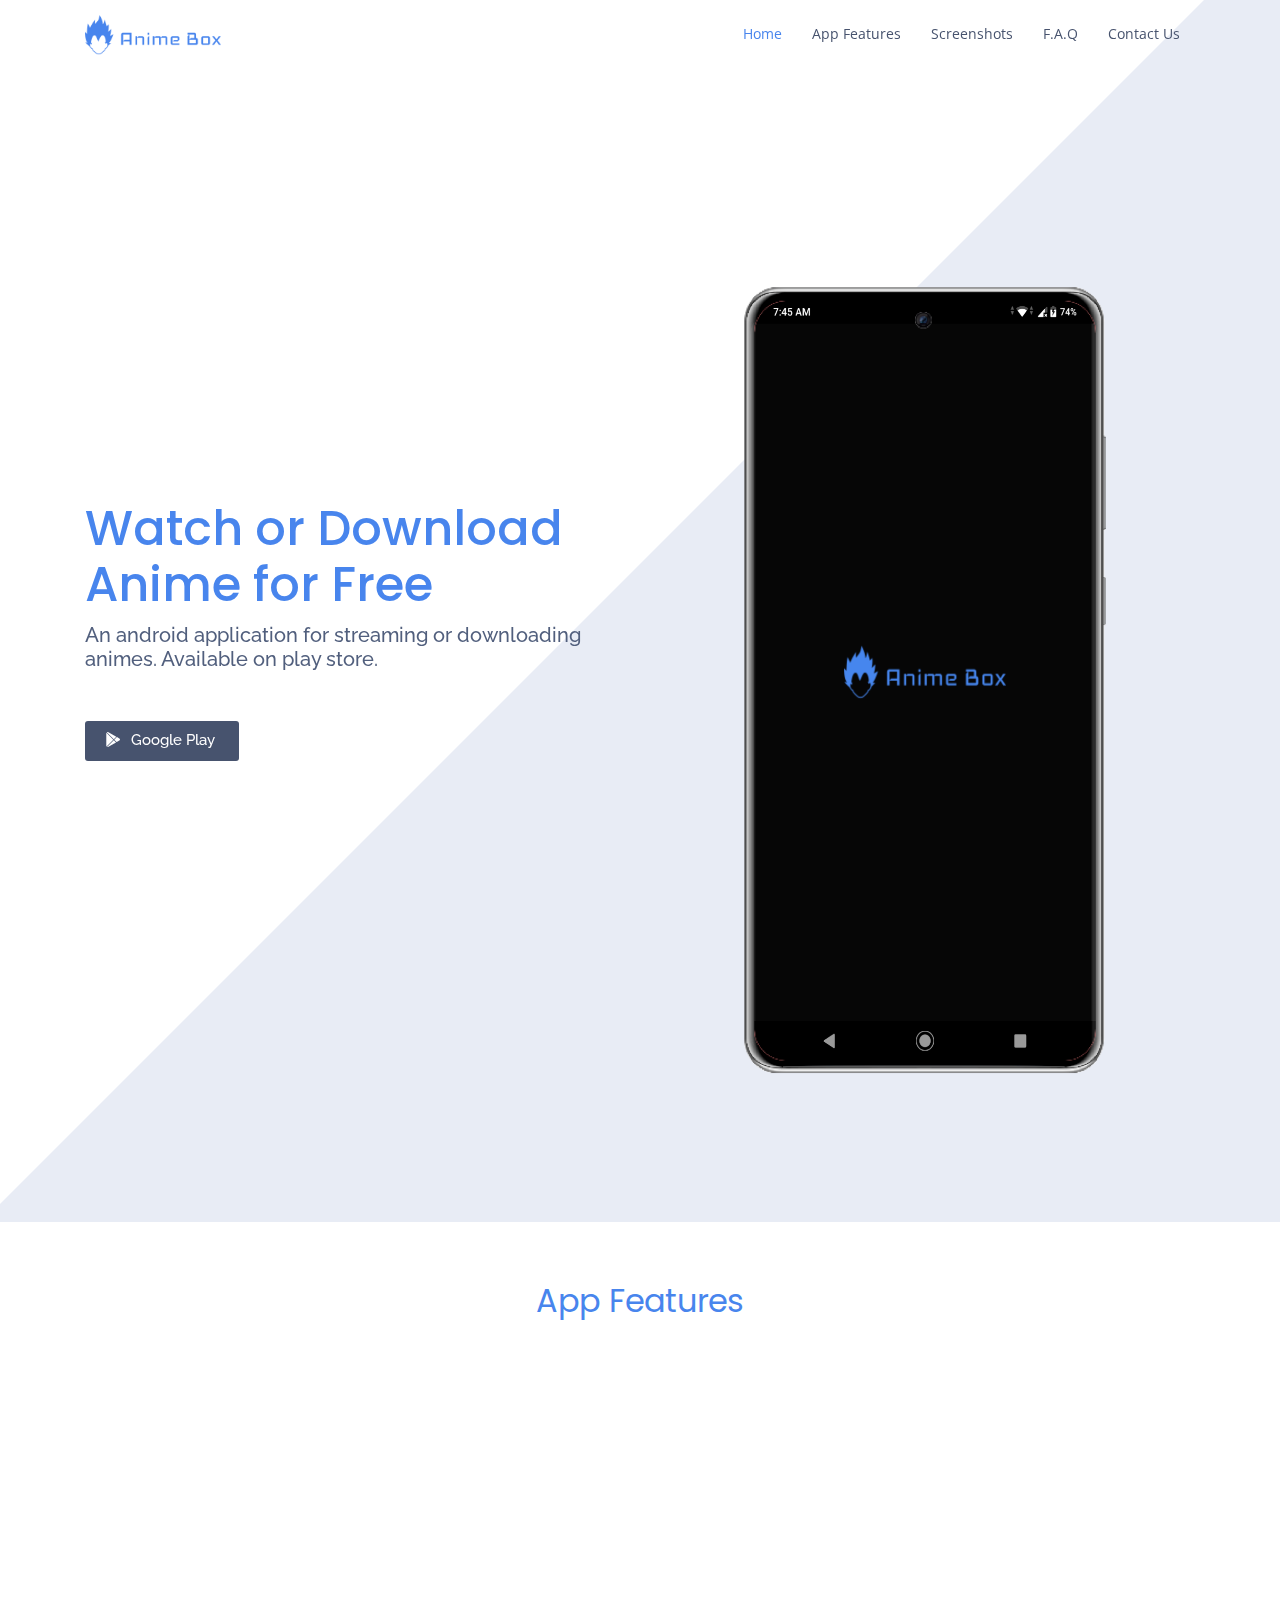
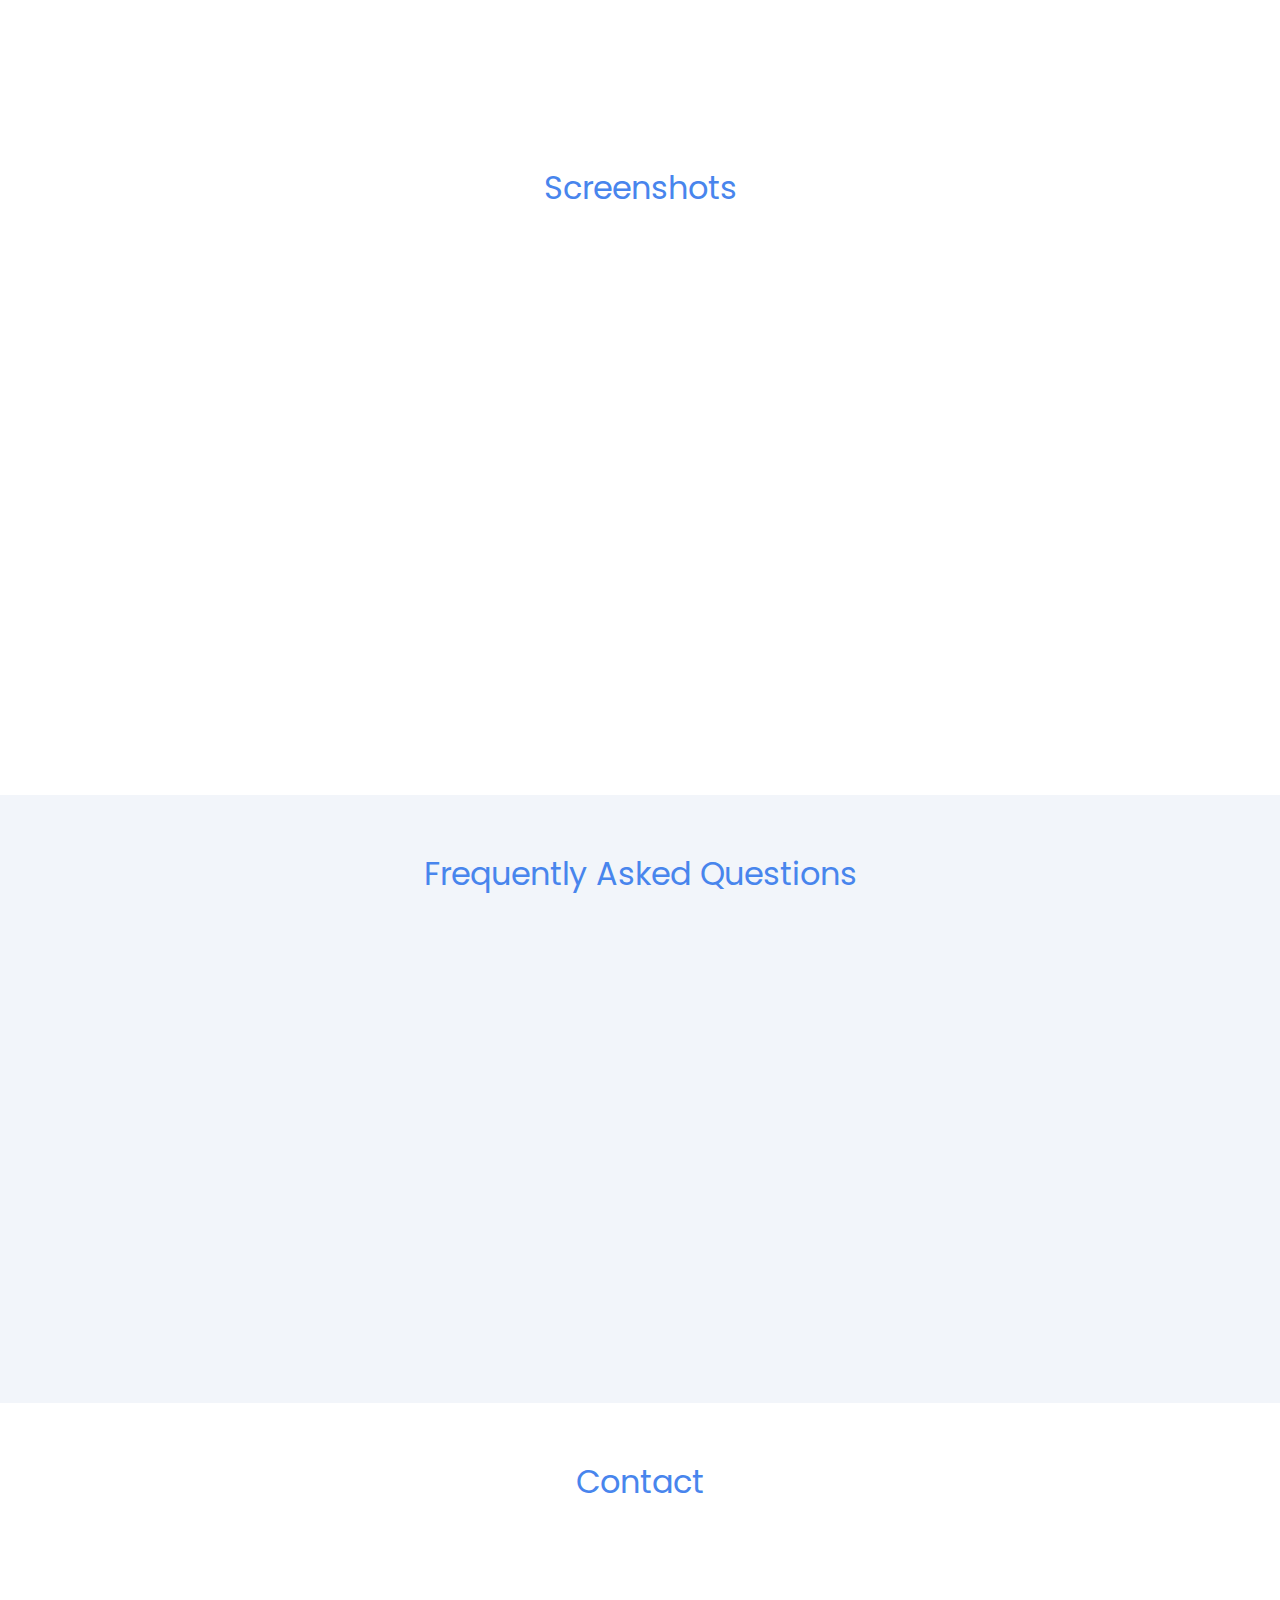
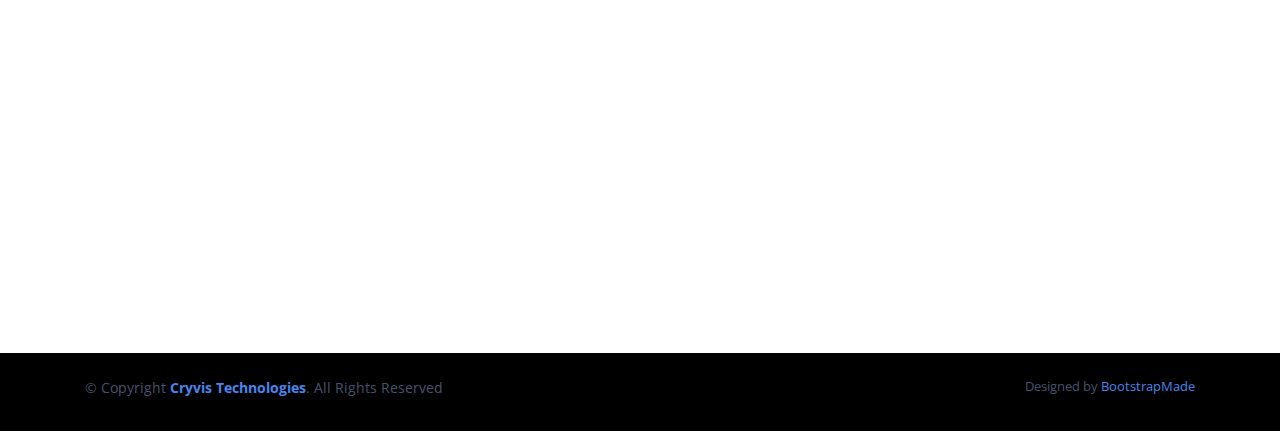
==== commit 9ca3f6cf: "Cleaning Up" ====
--- a/index.html
+++ b/index.html
@@ -246,6 +246,13 @@
       <div class="copyright">
         &copy; Copyright <strong><a href="https://www.cryvis.com">Cryvis Technologies</a></strong>. All Rights Reserved
       </div>
+      <div class="credits">
+        <!-- All the links in the footer should remain intact. -->
+        <!-- You can delete the links only if you purchased the pro version. -->
+        <!-- Licensing information: https://bootstrapmade.com/license/ -->
+        <!-- Purchase the pro version with working PHP/AJAX contact form: https://bootstrapmade.com/free-bootstrap-app-landing-page-template/ -->
+        Designed by <a href="https://bootstrapmade.com/">BootstrapMade</a>
+      </div>
     </div>
   </footer><!-- End Footer -->
 
